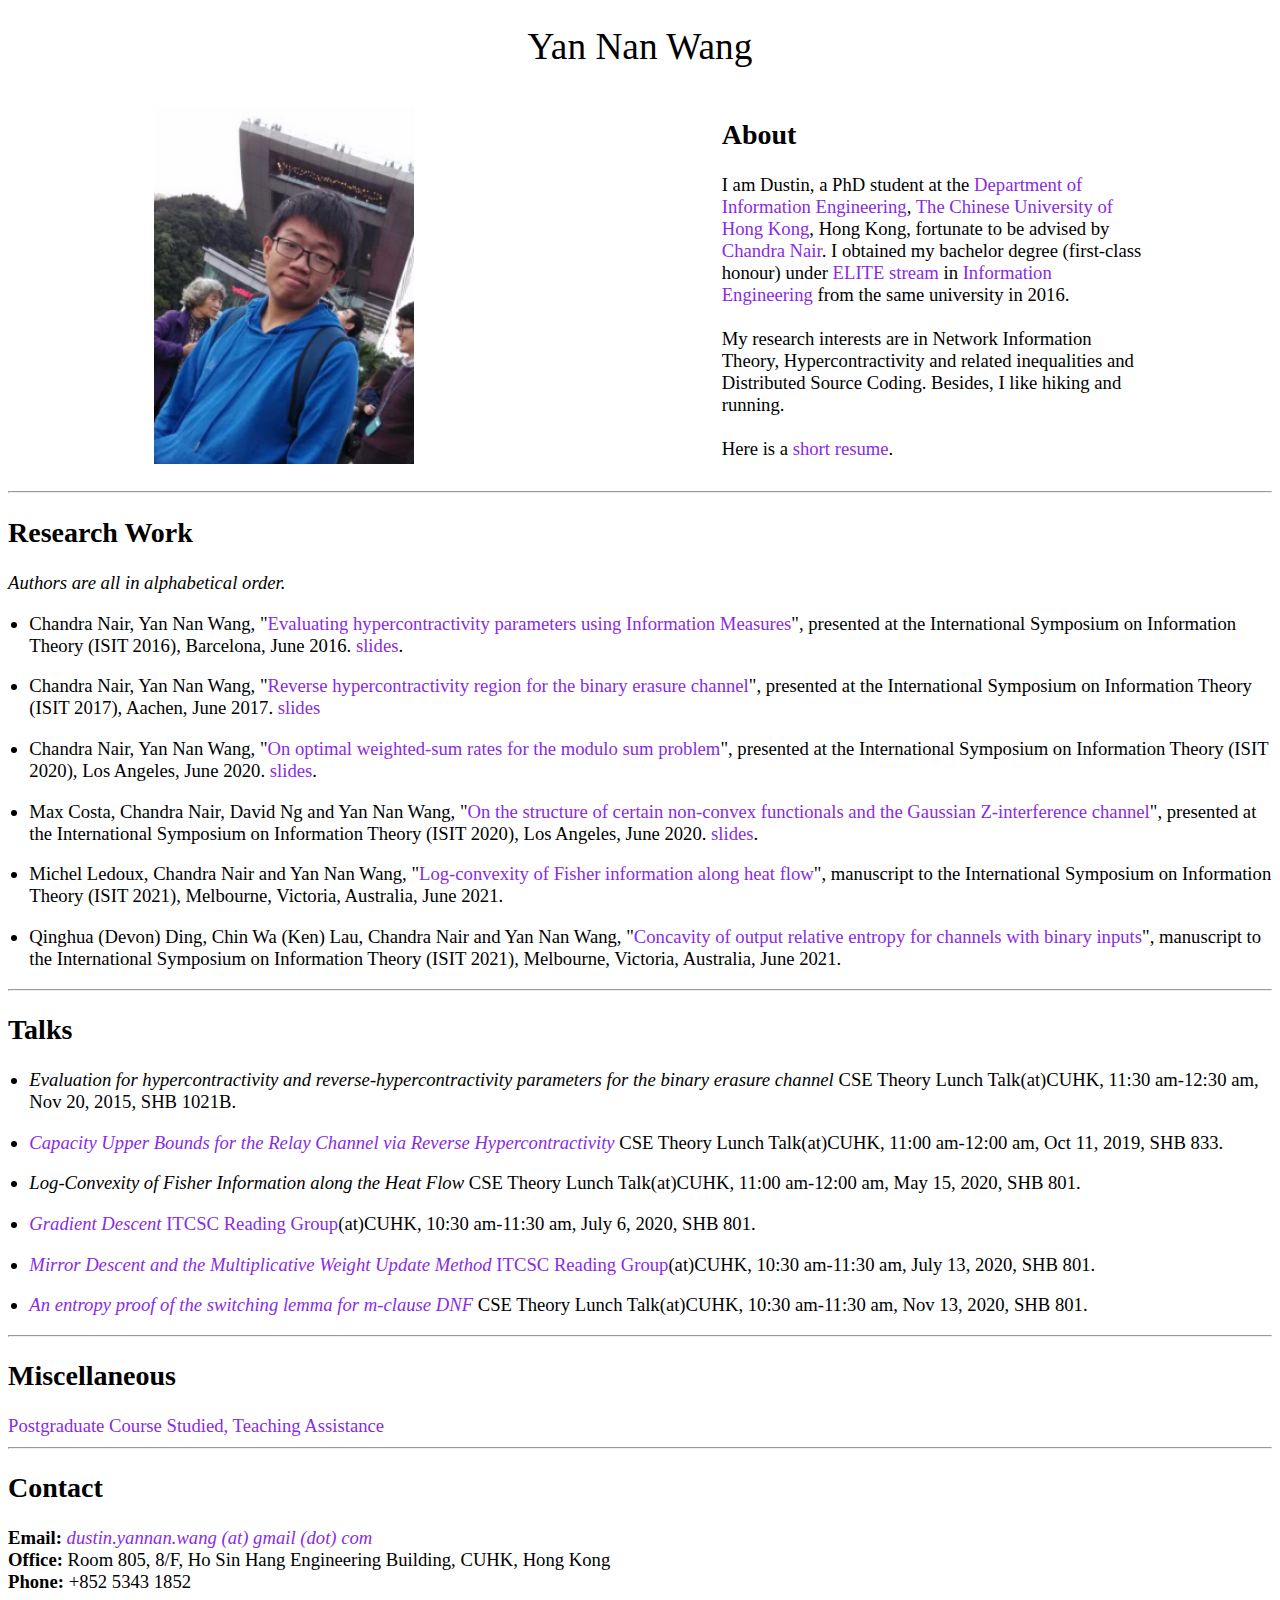
==== index.html @ bb60118b "my personal website first commit" ====
<!DOCTYPE html>
<html lang="en">

<head>
<meta charset="utf-8">
<meta http-equiv="X-UA-Compatible" content="IE=edge">
<!-- for mobile devices
https://plus.google.com/u/0/100003628603413742554/posts/8fdGejK5U1W 
-->
<meta name="viewport" content="width=device-width, initial-scale=1">
<title> Homepage of Yan Nan Wang </title>
<link rel="stylesheet" href="./style.css" type="text/css"/>
</head>

<body>
<div>
<h1> <center>Yan Nan Wang </center></h1>
</div>




<table style="width: 90%">
    <col style="width:10%">
	<col style="width:30%">
	<col style="width:10%">
	<col style="width:30%">
    
    
    <!-- Put <thead>, <tbody>, and <tr>'s here! -->
    <tbody>
        <tr>
        	<td>
			</td>
            <td>
			<font color="white">
			<!--IMG SRC=picfile WIDTH=100 BORDER=0 HSPACE=2 ALT=[PHOTO]-->
			<img src="Dustin.jpg" alt="[PHOTO]" border="0" hspace="0" width="260">
			</font></td>
			<td>
			</td>
			<td>
			<h2> About</h2>
			<p>
			I am Dustin, a PhD student at the <a href="https://www.ie.cuhk.edu.hk/main/index.shtml">Department of Information Engineering</a>, <a href="https://www.cuhk.edu.hk/english/index.html">The Chinese University of Hong Kong</a>, Hong Kong, fortunate to be advised by <a href="http://chandra.ie.cuhk.edu.hk/">Chandra Nair</a>. I obtained my bachelor degree (first-class honour) under <a href="https://www.erg.cuhk.edu.hk/erg/Elite">ELITE stream</a> in <a href="https://www.ie.cuhk.edu.hk/main/index.shtml">Information Engineering</a> from the same university in 2016.<br><br>
			My research interests are in Network Information Theory, Hypercontractivity and related inequalities and Distributed Source Coding. Besides, I like hiking and running.
			<br><br>
			Here is a <a href="http://personal.ie.cuhk.edu.hk/~wy016/Dustin_resume.pdf">short resume</a>.
		    </p>
		    </td>
            
        </tr>
    </tbody>
</table>


<!--<img style="float:left; padding:1px;border:thin solid black" src="./Dustin.jpg" height="200" alt="Photo of Dustin">-->




<!--			<p>

</p> -->
<div class="container">
<hr>
<h2> Research Work </h2>
<p><em>Authors are all in alphabetical order.</em></p>
<ul>
<li >Chandra Nair, Yan Nan Wang, &quot;<a href="http://personal.ie.cuhk.edu.hk/~wy016/Evaluating-hypercontractivity-parameters-using-information-measures.pdf">Evaluating hypercontractivity parameters using Information Measures</a>&quot;, presented at the International Symposium on Information Theory (ISIT 2016), Barcelona, June 2016. <a href="http://personal.ie.cuhk.edu.hk/~wy016/ISIT2016.pdf">slides</a>.</li>
<li >Chandra Nair, Yan Nan Wang, &quot;<a href="http://personal.ie.cuhk.edu.hk/~wy016/Reverse-hypercontractivity-region-for-the-binary-erasure-channel.pdf">Reverse hypercontractivity region for the binary erasure channel</a>&quot;, presented at the International Symposium on Information Theory (ISIT 2017), Aachen, June 2017. <a href="http://personal.ie.cuhk.edu.hk/~wy016/ISIT2017.pdf">slides</a></li>
<li >Chandra Nair, Yan Nan Wang, &quot;<a href="http://personal.ie.cuhk.edu.hk/~wy016/On-optimal-weighted-sum-rates-for-the-modulo-sum-problem.pdf">On optimal weighted-sum rates for the modulo sum problem</a>&quot;, presented at the International Symposium on Information Theory (ISIT 2020), Los Angeles, June 2020. <a href="http://personal.ie.cuhk.edu.hk/~wy016/ISIT2020weightedsumrate.pdf">slides</a>.</li>
<li >Max Costa, Chandra Nair, David Ng and Yan Nan Wang, &quot;<a href="http://personal.ie.cuhk.edu.hk/~wy016/On-the-structure-of-certain-non-convex-functionals-and-the-Gaussian-Z-interference-channel.pdf">On the structure of certain non-convex functionals and the Gaussian Z-interference channel</a>&quot;, presented at the International Symposium on Information Theory (ISIT 2020), Los Angeles, June 2020. <a href="http://personal.ie.cuhk.edu.hk/~wy016/ISIT2020-Z-interference.pdf">slides</a>.</li>
<li >Michel Ledoux, Chandra Nair and Yan Nan Wang, &quot;<a href="http://personal.ie.cuhk.edu.hk/~wy016/ISIT2021-Log-convexity-of-Fisher-information-along-heat-flow.pdf">Log-convexity of Fisher information along heat flow</a>&quot;, manuscript to the International Symposium on Information Theory (ISIT 2021), Melbourne, Victoria, Australia, June 2021.</li>
<li >Qinghua (Devon) Ding, Chin Wa (Ken) Lau, Chandra Nair and Yan Nan Wang, &quot;<a href="http://personal.ie.cuhk.edu.hk/~wy016/ISIT2021-Concavity-of-output-relative-entropy-for-channels-with-binary-inputs.pdf.pdf">Concavity of output relative entropy for channels with binary inputs</a>&quot;, manuscript to the International Symposium on Information Theory (ISIT 2021), Melbourne, Victoria, Australia, June 2021.</li>
</ul>
<hr>
<h2> Talks </h2>
<ul>
<li >
<p ><em>Evaluation for hypercontractivity and reverse-hypercontractivity parameters for the binary erasure channel</em> CSE Theory Lunch Talk(at)CUHK, 11:30 am-12:30 am, Nov 20, 2015, SHB 1021B.</p>
</li>
<li >
<p ><a href="https://arxiv.org/abs/1811.11303"><em>Capacity Upper Bounds for the Relay Channel via Reverse Hypercontractivity</em></a> CSE Theory Lunch Talk(at)CUHK, 11:00 am-12:00 am, Oct 11, 2019, SHB 833.</p>
</li>
<li >
<p ><em>Log-Convexity of Fisher Information along the Heat Flow</em> CSE Theory Lunch Talk(at)CUHK, 11:00 am-12:00 am, May 15, 2020, SHB 801.</p>
</li>
<li >
<p ><a href="https://nisheethvishnoi.files.wordpress.com/2018/05/lecture31.pdf"><em>Gradient Descent </em></a> <a href="http://personal.ie.cuhk.edu.hk/~kdinesh/reading.html">ITCSC Reading Group</a>(at)CUHK, 10:30 am-11:30 am, July 6, 2020, SHB 801.</p>
</li>
<li>
<p><a href="https://nisheethvishnoi.files.wordpress.com/2018/05/lecture42.pdf"><em>Mirror Descent and the Multiplicative Weight Update Method </em></a> <a href="http://personal.ie.cuhk.edu.hk/~kdinesh/reading.html">ITCSC Reading Group</a>(at)CUHK, 10:30 am-11:30 am, July 13, 2020, SHB 801.
</li>
<li >
<p ><a href="https://users.cs.duke.edu/~br148/logsize.pdf"><em>An entropy proof of the switching lemma for m-clause DNF</em></a>  CSE Theory Lunch Talk(at)CUHK, 10:30 am-11:30 am, Nov 13, 2020, SHB 801.</p>
</li>
</ul>
<hr>
<h2> Miscellaneous </h2>
<a href="./misc.html">Postgraduate Course Studied, Teaching Assistance</a>
<hr>
<h2> Contact </h2>
<strong>Email: </strong> 
<!--
<a href="mailto:m&#97&#105&#108.&#107d.&#56&#57%20&#40%73hi&#102&#116&#32&#50%29&#32&#103m&#97il%2e&#99&#111m">
<var>&#109;ai&#108;.k&#100;&#46;89 &#40;s&#104;i&#102;t&#32;&#50;&#41;&#32;gma&#105;&#108;.c&#111;m</var>
</a> -->
<a href="mailto:dustin.yannan.wang@gmail.com"><var> dustin.yannan.wang (at) gmail (dot) com</var></a>
<br>
<strong>Office: </strong> Room 805, 8/F, Ho Sin Hang Engineering Building, 
CUHK, Hong Kong <br>

<strong>Phone: </strong> +852 5343 1852


</div>
</body>
</html>
---- style.css ----
body {font-family: "Times New Roman", Times, serif; font-size: 14pt}
a {text-decoration: none; }
li { margin-bottom: 1em; margin-left: -1em; }
a:link, a:visited {color :#8A2BE2;}
h1 {font-weight: normal; text-align : center}
h2 {color :784123; font-weight: bold;}
.container { width: 100%; margin : 0 auto;}
.left { float: left; width : 45%;}
.right { float: right; width : 45%;}
.hdr { display: inline; font-size:16px; }
.table { border-collapse: collapse; }
.tr { border: none; }
.td {
  border-right: solid 1px #fff; 
  <!--border-left: solid 1px #f00;-->
}
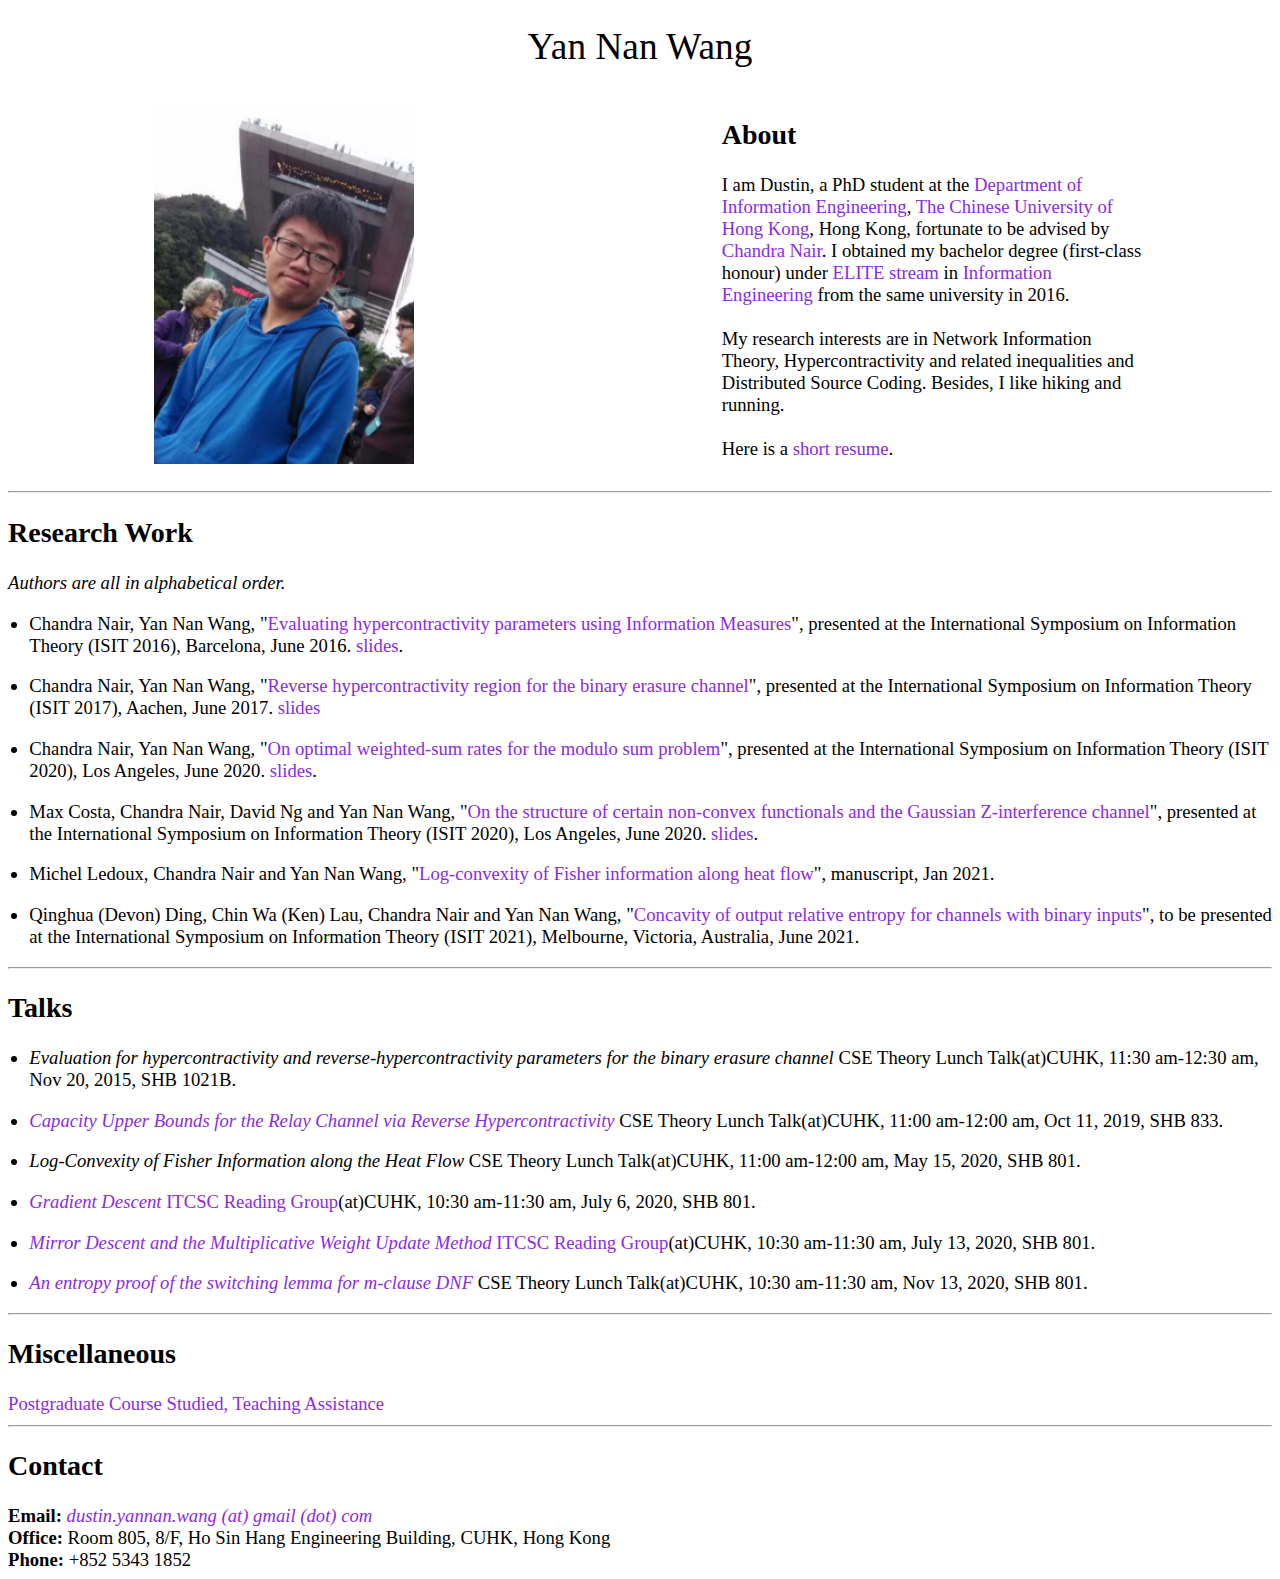
==== commit 5270492b: "my personal website 2nd commit" ====
--- a/index.html
+++ b/index.html
@@ -71,8 +71,8 @@
 <li >Chandra Nair, Yan Nan Wang, &quot;<a href="http://personal.ie.cuhk.edu.hk/~wy016/Reverse-hypercontractivity-region-for-the-binary-erasure-channel.pdf">Reverse hypercontractivity region for the binary erasure channel</a>&quot;, presented at the International Symposium on Information Theory (ISIT 2017), Aachen, June 2017. <a href="http://personal.ie.cuhk.edu.hk/~wy016/ISIT2017.pdf">slides</a></li>
 <li >Chandra Nair, Yan Nan Wang, &quot;<a href="http://personal.ie.cuhk.edu.hk/~wy016/On-optimal-weighted-sum-rates-for-the-modulo-sum-problem.pdf">On optimal weighted-sum rates for the modulo sum problem</a>&quot;, presented at the International Symposium on Information Theory (ISIT 2020), Los Angeles, June 2020. <a href="http://personal.ie.cuhk.edu.hk/~wy016/ISIT2020weightedsumrate.pdf">slides</a>.</li>
 <li >Max Costa, Chandra Nair, David Ng and Yan Nan Wang, &quot;<a href="http://personal.ie.cuhk.edu.hk/~wy016/On-the-structure-of-certain-non-convex-functionals-and-the-Gaussian-Z-interference-channel.pdf">On the structure of certain non-convex functionals and the Gaussian Z-interference channel</a>&quot;, presented at the International Symposium on Information Theory (ISIT 2020), Los Angeles, June 2020. <a href="http://personal.ie.cuhk.edu.hk/~wy016/ISIT2020-Z-interference.pdf">slides</a>.</li>
-<li >Michel Ledoux, Chandra Nair and Yan Nan Wang, &quot;<a href="http://personal.ie.cuhk.edu.hk/~wy016/ISIT2021-Log-convexity-of-Fisher-information-along-heat-flow.pdf">Log-convexity of Fisher information along heat flow</a>&quot;, manuscript to the International Symposium on Information Theory (ISIT 2021), Melbourne, Victoria, Australia, June 2021.</li>
-<li >Qinghua (Devon) Ding, Chin Wa (Ken) Lau, Chandra Nair and Yan Nan Wang, &quot;<a href="http://personal.ie.cuhk.edu.hk/~wy016/ISIT2021-Concavity-of-output-relative-entropy-for-channels-with-binary-inputs.pdf.pdf">Concavity of output relative entropy for channels with binary inputs</a>&quot;, manuscript to the International Symposium on Information Theory (ISIT 2021), Melbourne, Victoria, Australia, June 2021.</li>
+<li >Michel Ledoux, Chandra Nair and Yan Nan Wang, &quot;<a href="http://personal.ie.cuhk.edu.hk/~wy016/ISIT2021-Log-convexity-of-Fisher-information-along-heat-flow.pdf">Log-convexity of Fisher information along heat flow</a>&quot;, manuscript, Jan 2021.</li>
+<li >Qinghua (Devon) Ding, Chin Wa (Ken) Lau, Chandra Nair and Yan Nan Wang, &quot;<a href="http://personal.ie.cuhk.edu.hk/~wy016/ISIT2021-Concavity-of-output-relative-entropy-for-channels-with-binary-inputs.pdf.pdf">Concavity of output relative entropy for channels with binary inputs</a>&quot;, to be presented at the International Symposium on Information Theory (ISIT 2021), Melbourne, Victoria, Australia, June 2021.</li>
 </ul>
 <hr>
 <h2> Talks </h2>
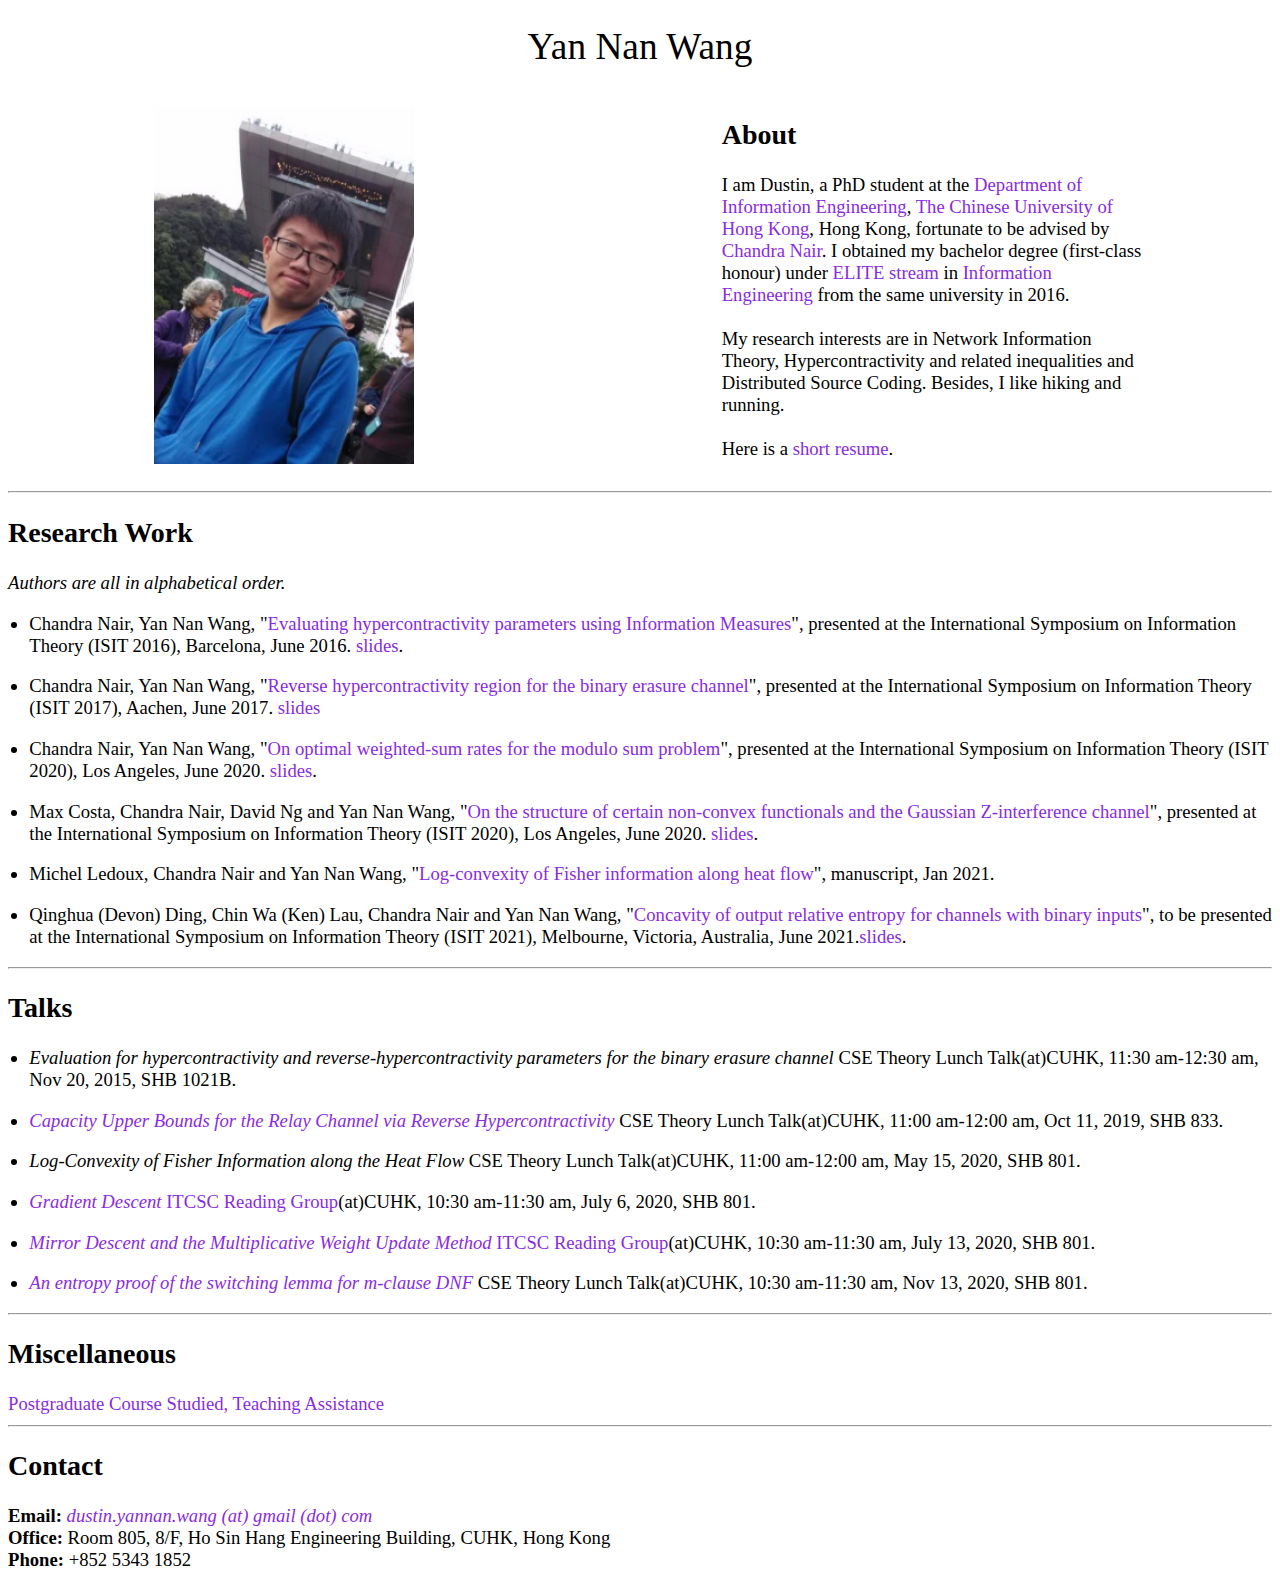
==== commit 375521ee: "update the latest two papers" ====
--- a/index.html
+++ b/index.html
@@ -71,8 +71,8 @@
 <li >Chandra Nair, Yan Nan Wang, &quot;<a href="http://personal.ie.cuhk.edu.hk/~wy016/Reverse-hypercontractivity-region-for-the-binary-erasure-channel.pdf">Reverse hypercontractivity region for the binary erasure channel</a>&quot;, presented at the International Symposium on Information Theory (ISIT 2017), Aachen, June 2017. <a href="http://personal.ie.cuhk.edu.hk/~wy016/ISIT2017.pdf">slides</a></li>
 <li >Chandra Nair, Yan Nan Wang, &quot;<a href="http://personal.ie.cuhk.edu.hk/~wy016/On-optimal-weighted-sum-rates-for-the-modulo-sum-problem.pdf">On optimal weighted-sum rates for the modulo sum problem</a>&quot;, presented at the International Symposium on Information Theory (ISIT 2020), Los Angeles, June 2020. <a href="http://personal.ie.cuhk.edu.hk/~wy016/ISIT2020weightedsumrate.pdf">slides</a>.</li>
 <li >Max Costa, Chandra Nair, David Ng and Yan Nan Wang, &quot;<a href="http://personal.ie.cuhk.edu.hk/~wy016/On-the-structure-of-certain-non-convex-functionals-and-the-Gaussian-Z-interference-channel.pdf">On the structure of certain non-convex functionals and the Gaussian Z-interference channel</a>&quot;, presented at the International Symposium on Information Theory (ISIT 2020), Los Angeles, June 2020. <a href="http://personal.ie.cuhk.edu.hk/~wy016/ISIT2020-Z-interference.pdf">slides</a>.</li>
-<li >Michel Ledoux, Chandra Nair and Yan Nan Wang, &quot;<a href="http://personal.ie.cuhk.edu.hk/~wy016/ISIT2021-Log-convexity-of-Fisher-information-along-heat-flow.pdf">Log-convexity of Fisher information along heat flow</a>&quot;, manuscript, Jan 2021.</li>
-<li >Qinghua (Devon) Ding, Chin Wa (Ken) Lau, Chandra Nair and Yan Nan Wang, &quot;<a href="http://personal.ie.cuhk.edu.hk/~wy016/ISIT2021-Concavity-of-output-relative-entropy-for-channels-with-binary-inputs.pdf.pdf">Concavity of output relative entropy for channels with binary inputs</a>&quot;, to be presented at the International Symposium on Information Theory (ISIT 2021), Melbourne, Victoria, Australia, June 2021.</li>
+<li >Michel Ledoux, Chandra Nair and Yan Nan Wang, &quot;<a href="http://personal.ie.cuhk.edu.hk/~wy016/Log-convexity-of-Fisher-information-along-heat-flow.pdf">Log-convexity of Fisher information along heat flow</a>&quot;, manuscript, Jan 2021.</li>
+<li >Qinghua (Devon) Ding, Chin Wa (Ken) Lau, Chandra Nair and Yan Nan Wang, &quot;<a href="http://personal.ie.cuhk.edu.hk/~wy016/A-concavity-result-for-output-relative-entropy.pdf">Concavity of output relative entropy for channels with binary inputs</a>&quot;, to be presented at the International Symposium on Information Theory (ISIT 2021), Melbourne, Victoria, Australia, June 2021.<a href="http://personal.ie.cuhk.edu.hk/~wy016/A-concavity-result-for-output-relative-entropy-slides.pdf">slides</a>.</li>
 </ul>
 <hr>
 <h2> Talks </h2>
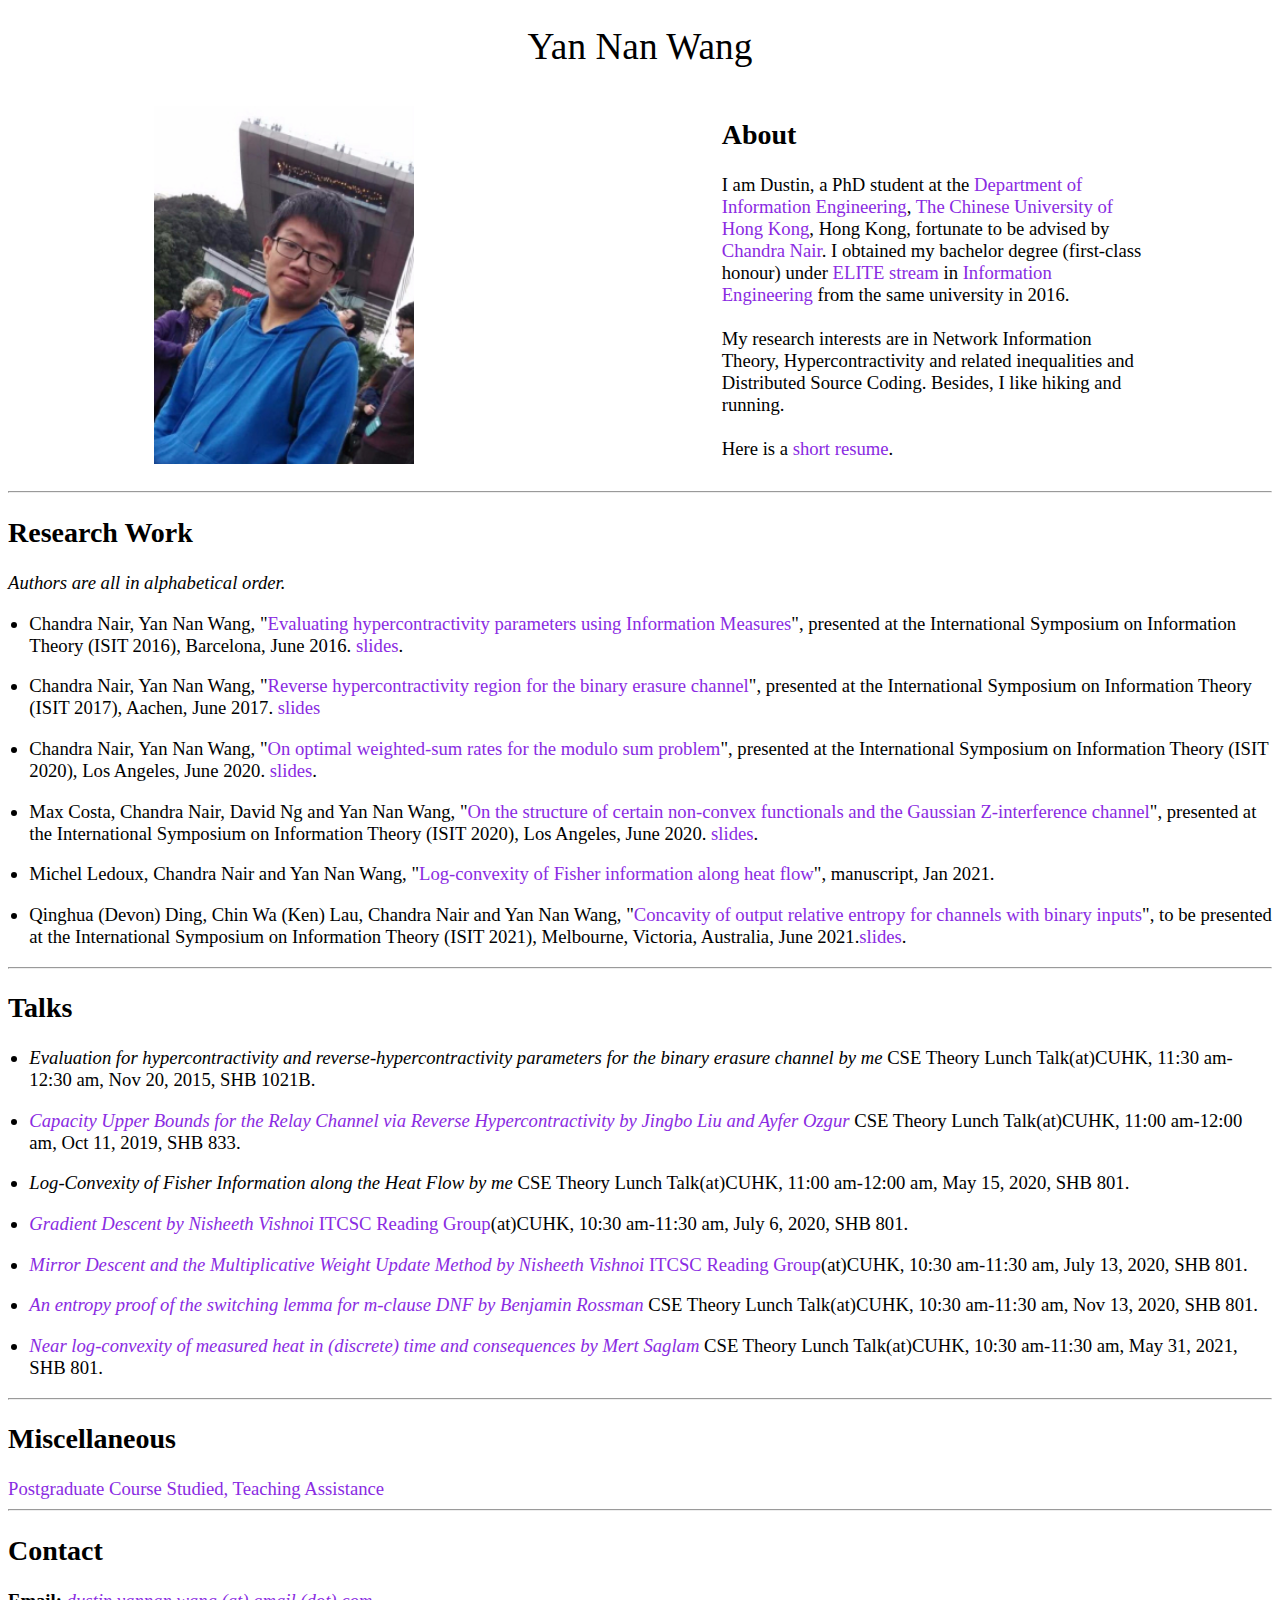
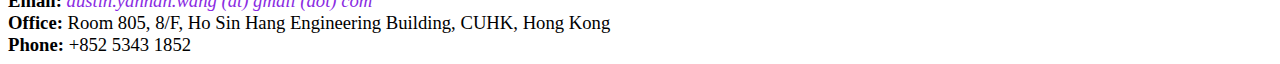
==== commit 0ffdff58: "no hardcode" ====
--- a/index.html
+++ b/index.html
@@ -45,7 +45,7 @@
 			I am Dustin, a PhD student at the <a href="https://www.ie.cuhk.edu.hk/main/index.shtml">Department of Information Engineering</a>, <a href="https://www.cuhk.edu.hk/english/index.html">The Chinese University of Hong Kong</a>, Hong Kong, fortunate to be advised by <a href="http://chandra.ie.cuhk.edu.hk/">Chandra Nair</a>. I obtained my bachelor degree (first-class honour) under <a href="https://www.erg.cuhk.edu.hk/erg/Elite">ELITE stream</a> in <a href="https://www.ie.cuhk.edu.hk/main/index.shtml">Information Engineering</a> from the same university in 2016.<br><br>
 			My research interests are in Network Information Theory, Hypercontractivity and related inequalities and Distributed Source Coding. Besides, I like hiking and running.
 			<br><br>
-			Here is a <a href="http://personal.ie.cuhk.edu.hk/~wy016/Dustin_resume.pdf">short resume</a>.
+			Here is a <a href="./Dustin_resume.pdf">short resume</a>.
 		    </p>
 		    </td>
             
@@ -67,33 +67,36 @@
 <h2> Research Work </h2>
 <p><em>Authors are all in alphabetical order.</em></p>
 <ul>
-<li >Chandra Nair, Yan Nan Wang, &quot;<a href="http://personal.ie.cuhk.edu.hk/~wy016/Evaluating-hypercontractivity-parameters-using-information-measures.pdf">Evaluating hypercontractivity parameters using Information Measures</a>&quot;, presented at the International Symposium on Information Theory (ISIT 2016), Barcelona, June 2016. <a href="http://personal.ie.cuhk.edu.hk/~wy016/ISIT2016.pdf">slides</a>.</li>
-<li >Chandra Nair, Yan Nan Wang, &quot;<a href="http://personal.ie.cuhk.edu.hk/~wy016/Reverse-hypercontractivity-region-for-the-binary-erasure-channel.pdf">Reverse hypercontractivity region for the binary erasure channel</a>&quot;, presented at the International Symposium on Information Theory (ISIT 2017), Aachen, June 2017. <a href="http://personal.ie.cuhk.edu.hk/~wy016/ISIT2017.pdf">slides</a></li>
-<li >Chandra Nair, Yan Nan Wang, &quot;<a href="http://personal.ie.cuhk.edu.hk/~wy016/On-optimal-weighted-sum-rates-for-the-modulo-sum-problem.pdf">On optimal weighted-sum rates for the modulo sum problem</a>&quot;, presented at the International Symposium on Information Theory (ISIT 2020), Los Angeles, June 2020. <a href="http://personal.ie.cuhk.edu.hk/~wy016/ISIT2020weightedsumrate.pdf">slides</a>.</li>
-<li >Max Costa, Chandra Nair, David Ng and Yan Nan Wang, &quot;<a href="http://personal.ie.cuhk.edu.hk/~wy016/On-the-structure-of-certain-non-convex-functionals-and-the-Gaussian-Z-interference-channel.pdf">On the structure of certain non-convex functionals and the Gaussian Z-interference channel</a>&quot;, presented at the International Symposium on Information Theory (ISIT 2020), Los Angeles, June 2020. <a href="http://personal.ie.cuhk.edu.hk/~wy016/ISIT2020-Z-interference.pdf">slides</a>.</li>
-<li >Michel Ledoux, Chandra Nair and Yan Nan Wang, &quot;<a href="http://personal.ie.cuhk.edu.hk/~wy016/Log-convexity-of-Fisher-information-along-heat-flow.pdf">Log-convexity of Fisher information along heat flow</a>&quot;, manuscript, Jan 2021.</li>
-<li >Qinghua (Devon) Ding, Chin Wa (Ken) Lau, Chandra Nair and Yan Nan Wang, &quot;<a href="http://personal.ie.cuhk.edu.hk/~wy016/A-concavity-result-for-output-relative-entropy.pdf">Concavity of output relative entropy for channels with binary inputs</a>&quot;, to be presented at the International Symposium on Information Theory (ISIT 2021), Melbourne, Victoria, Australia, June 2021.<a href="http://personal.ie.cuhk.edu.hk/~wy016/A-concavity-result-for-output-relative-entropy-slides.pdf">slides</a>.</li>
+<li >Chandra Nair, Yan Nan Wang, &quot;<a href="./Evaluating-hypercontractivity-parameters-using-information-measures.pdf">Evaluating hypercontractivity parameters using Information Measures</a>&quot;, presented at the International Symposium on Information Theory (ISIT 2016), Barcelona, June 2016. <a href="./ISIT2016.pdf">slides</a>.</li>
+<li >Chandra Nair, Yan Nan Wang, &quot;<a href="./Reverse-hypercontractivity-region-for-the-binary-erasure-channel.pdf">Reverse hypercontractivity region for the binary erasure channel</a>&quot;, presented at the International Symposium on Information Theory (ISIT 2017), Aachen, June 2017. <a href="./ISIT2017.pdf">slides</a></li>
+<li >Chandra Nair, Yan Nan Wang, &quot;<a href="./On-optimal-weighted-sum-rates-for-the-modulo-sum-problem.pdf">On optimal weighted-sum rates for the modulo sum problem</a>&quot;, presented at the International Symposium on Information Theory (ISIT 2020), Los Angeles, June 2020. <a href="./ISIT2020weightedsumrate.pdf">slides</a>.</li>
+<li >Max Costa, Chandra Nair, David Ng and Yan Nan Wang, &quot;<a href="./On-the-structure-of-certain-non-convex-functionals-and-the-Gaussian-Z-interference-channel.pdf">On the structure of certain non-convex functionals and the Gaussian Z-interference channel</a>&quot;, presented at the International Symposium on Information Theory (ISIT 2020), Los Angeles, June 2020. <a href="./ISIT2020-Z-interference.pdf">slides</a>.</li>
+<li >Michel Ledoux, Chandra Nair and Yan Nan Wang, &quot;<a href="./Log-convexity-of-Fisher-information-along-heat-flow.pdf">Log-convexity of Fisher information along heat flow</a>&quot;, manuscript, Jan 2021.</li>
+<li >Qinghua (Devon) Ding, Chin Wa (Ken) Lau, Chandra Nair and Yan Nan Wang, &quot;<a href="./A-concavity-result-for-output-relative-entropy.pdf">Concavity of output relative entropy for channels with binary inputs</a>&quot;, to be presented at the International Symposium on Information Theory (ISIT 2021), Melbourne, Victoria, Australia, June 2021.<a href="./A-concavity-result-for-output-relative-entropy-slides.pdf">slides</a>.</li>
 </ul>
 <hr>
 <h2> Talks </h2>
 <ul>
 <li >
-<p ><em>Evaluation for hypercontractivity and reverse-hypercontractivity parameters for the binary erasure channel</em> CSE Theory Lunch Talk(at)CUHK, 11:30 am-12:30 am, Nov 20, 2015, SHB 1021B.</p>
+<p ><em>Evaluation for hypercontractivity and reverse-hypercontractivity parameters for the binary erasure channel by me</em> CSE Theory Lunch Talk(at)CUHK, 11:30 am-12:30 am, Nov 20, 2015, SHB 1021B.</p>
 </li>
 <li >
-<p ><a href="https://arxiv.org/abs/1811.11303"><em>Capacity Upper Bounds for the Relay Channel via Reverse Hypercontractivity</em></a> CSE Theory Lunch Talk(at)CUHK, 11:00 am-12:00 am, Oct 11, 2019, SHB 833.</p>
+<p ><a href="https://arxiv.org/abs/1811.11303"><em>Capacity Upper Bounds for the Relay Channel via Reverse Hypercontractivity by Jingbo Liu and Ayfer Ozgur</em></a> CSE Theory Lunch Talk(at)CUHK, 11:00 am-12:00 am, Oct 11, 2019, SHB 833.</p>
 </li>
 <li >
-<p ><em>Log-Convexity of Fisher Information along the Heat Flow</em> CSE Theory Lunch Talk(at)CUHK, 11:00 am-12:00 am, May 15, 2020, SHB 801.</p>
+<p ><em>Log-Convexity of Fisher Information along the Heat Flow by me</em> CSE Theory Lunch Talk(at)CUHK, 11:00 am-12:00 am, May 15, 2020, SHB 801.</p>
 </li>
 <li >
-<p ><a href="https://nisheethvishnoi.files.wordpress.com/2018/05/lecture31.pdf"><em>Gradient Descent </em></a> <a href="http://personal.ie.cuhk.edu.hk/~kdinesh/reading.html">ITCSC Reading Group</a>(at)CUHK, 10:30 am-11:30 am, July 6, 2020, SHB 801.</p>
+<p ><a href="https://nisheethvishnoi.files.wordpress.com/2018/05/lecture31.pdf"><em>Gradient Descent by Nisheeth Vishnoi </em></a> <a href="http://personal.ie.cuhk.edu.hk/~kdinesh/reading.html">ITCSC Reading Group</a>(at)CUHK, 10:30 am-11:30 am, July 6, 2020, SHB 801.</p>
 </li>
 <li>
-<p><a href="https://nisheethvishnoi.files.wordpress.com/2018/05/lecture42.pdf"><em>Mirror Descent and the Multiplicative Weight Update Method </em></a> <a href="http://personal.ie.cuhk.edu.hk/~kdinesh/reading.html">ITCSC Reading Group</a>(at)CUHK, 10:30 am-11:30 am, July 13, 2020, SHB 801.
+<p><a href="https://nisheethvishnoi.files.wordpress.com/2018/05/lecture42.pdf"><em>Mirror Descent and the Multiplicative Weight Update Method by Nisheeth Vishnoi</em></a> <a href="http://personal.ie.cuhk.edu.hk/~kdinesh/reading.html">ITCSC Reading Group</a>(at)CUHK, 10:30 am-11:30 am, July 13, 2020, SHB 801.
 </li>
 <li >
-<p ><a href="https://users.cs.duke.edu/~br148/logsize.pdf"><em>An entropy proof of the switching lemma for m-clause DNF</em></a>  CSE Theory Lunch Talk(at)CUHK, 10:30 am-11:30 am, Nov 13, 2020, SHB 801.</p>
+<p ><a href="https://users.cs.duke.edu/~br148/logsize.pdf"><em>An entropy proof of the switching lemma for m-clause DNF by Benjamin Rossman</em></a>  CSE Theory Lunch Talk(at)CUHK, 10:30 am-11:30 am, Nov 13, 2020, SHB 801.</p>
+</li>
+<li >
+<p ><a href="https://arxiv.org/abs/1808.06717"><em>Near log-convexity of measured heat in (discrete) time and consequences by Mert Saglam</em></a>  CSE Theory Lunch Talk(at)CUHK, 10:30 am-11:30 am, May 31, 2021, SHB 801.</p>
 </li>
 </ul>
 <hr>
@@ -102,10 +105,6 @@
 <hr>
 <h2> Contact </h2>
 <strong>Email: </strong> 
-<!--
-<a href="mailto:m&#97&#105&#108.&#107d.&#56&#57%20&#40%73hi&#102&#116&#32&#50%29&#32&#103m&#97il%2e&#99&#111m">
-<var>&#109;ai&#108;.k&#100;&#46;89 &#40;s&#104;i&#102;t&#32;&#50;&#41;&#32;gma&#105;&#108;.c&#111;m</var>
-</a> -->
 <a href="mailto:dustin.yannan.wang@gmail.com"><var> dustin.yannan.wang (at) gmail (dot) com</var></a>
 <br>
 <strong>Office: </strong> Room 805, 8/F, Ho Sin Hang Engineering Building, 
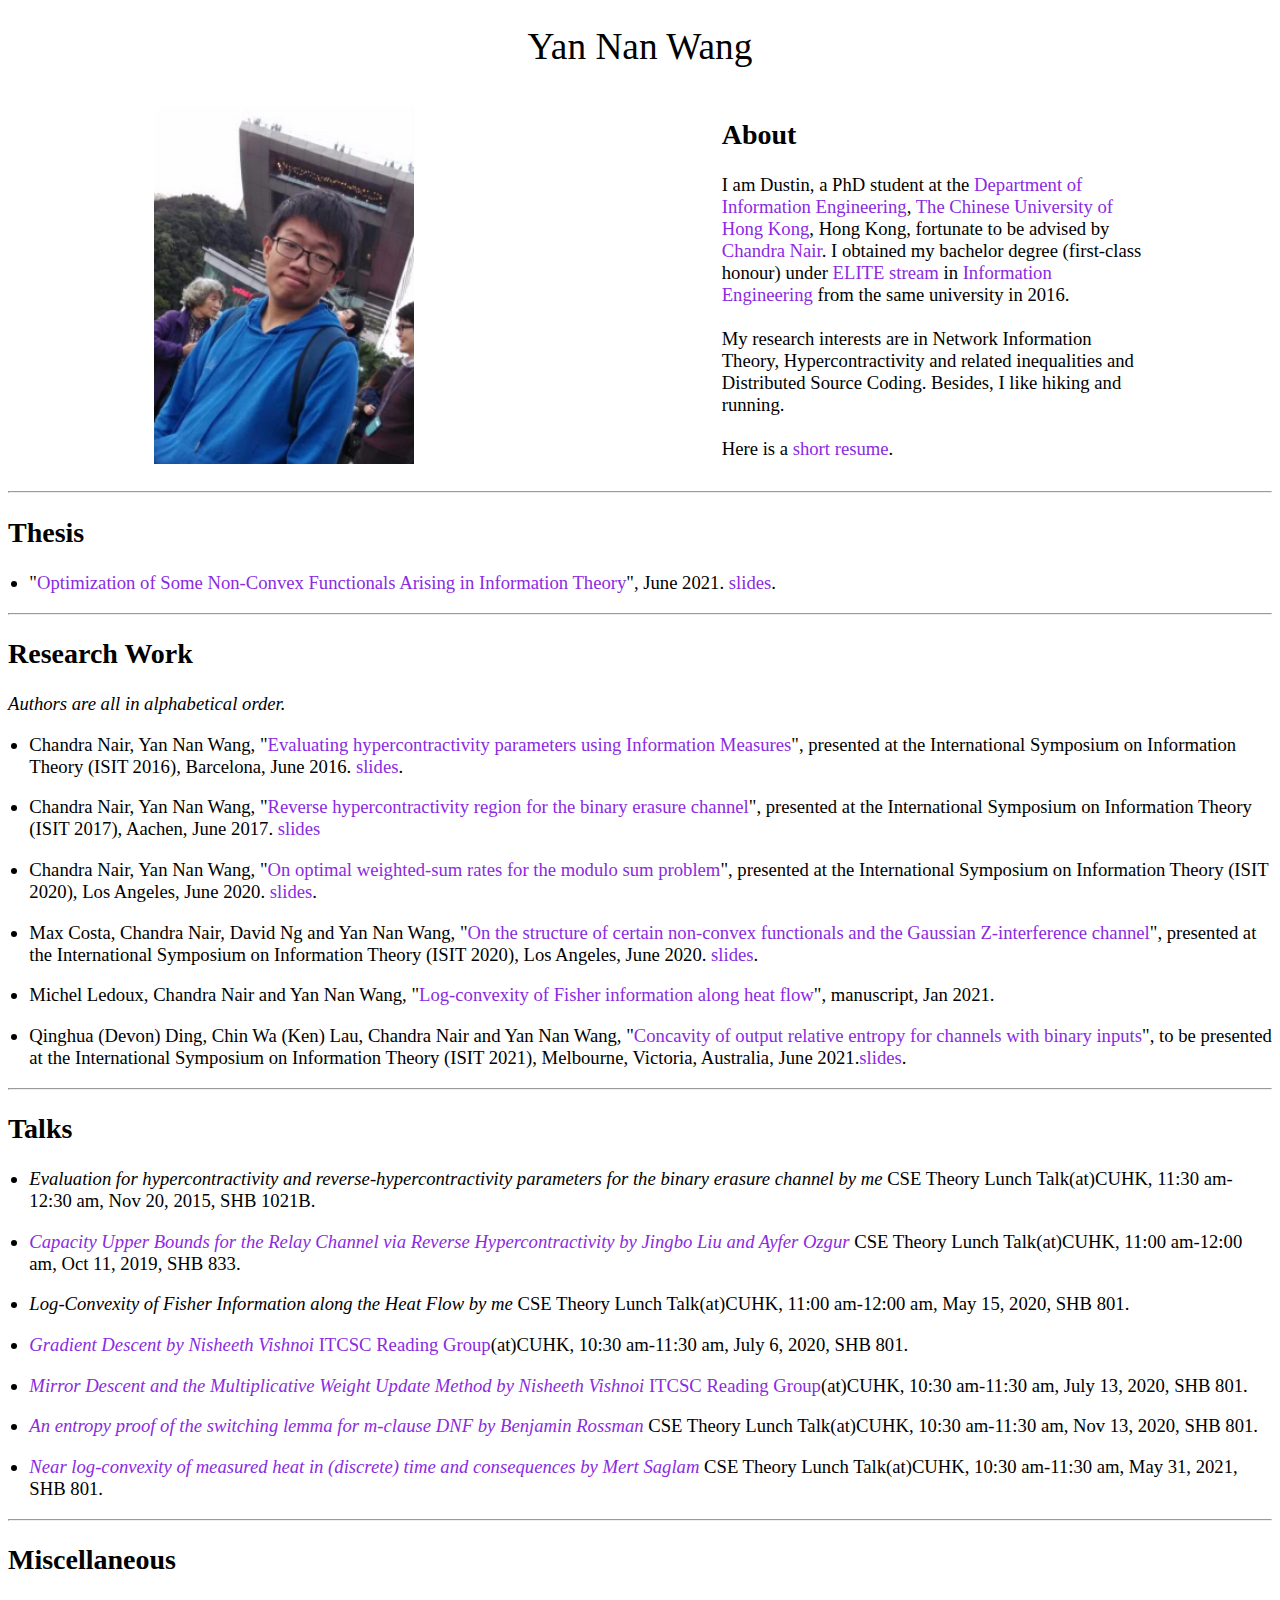
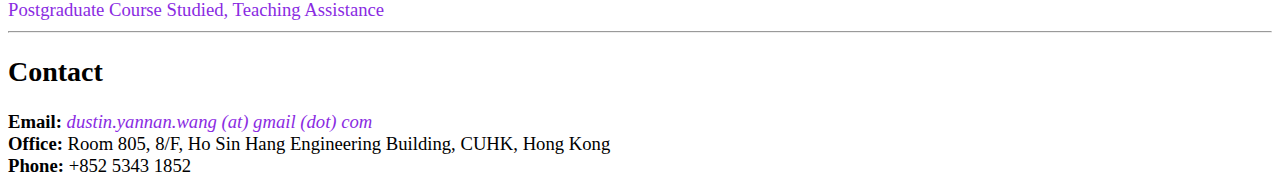
==== commit ce12147d: "Thesis and slides updated" ====
--- a/index.html
+++ b/index.html
@@ -64,7 +64,12 @@
 </p> -->
 <div class="container">
 <hr>
-<h2> Research Work </h2>
+<h2> Thesis </h2>
+<ul>
+<li>&quot;<a href="./Wang-Yannan-Dustin-thesis.pdf">Optimization of Some Non-Convex Functionals Arising in Information Theory</a>&quot;, June 2021. <a href="./Dustin-thesis-slides.pdf">slides</a>. </li>
+</ul>
+<hr>
+<h2> Research Work  </h2>
 <p><em>Authors are all in alphabetical order.</em></p>
 <ul>
 <li >Chandra Nair, Yan Nan Wang, &quot;<a href="./Evaluating-hypercontractivity-parameters-using-information-measures.pdf">Evaluating hypercontractivity parameters using Information Measures</a>&quot;, presented at the International Symposium on Information Theory (ISIT 2016), Barcelona, June 2016. <a href="./ISIT2016.pdf">slides</a>.</li>
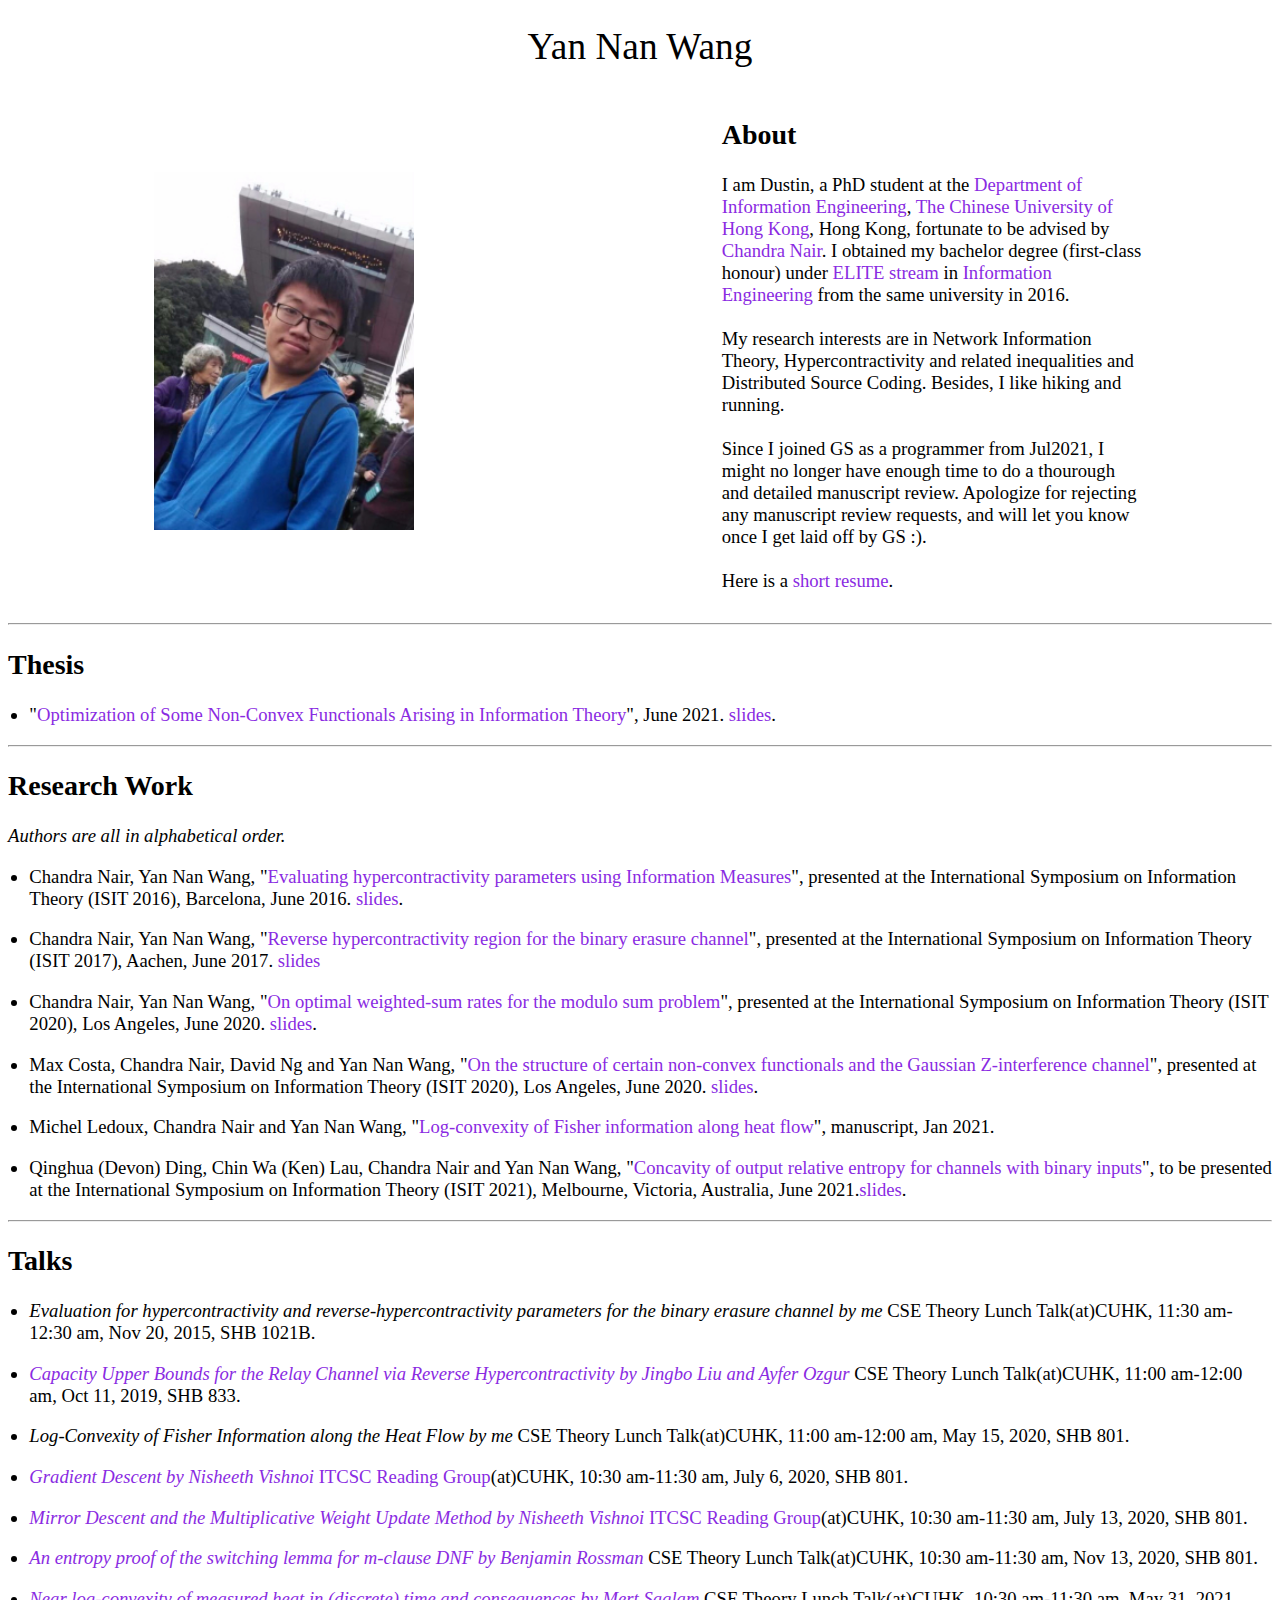
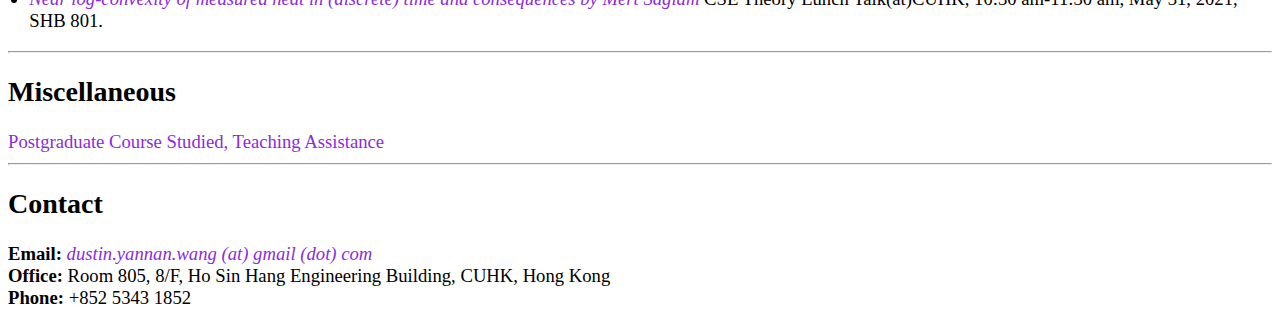
==== commit 2c66c5ac: "update personal status" ====
--- a/index.html
+++ b/index.html
@@ -44,6 +44,8 @@
 			<p>
 			I am Dustin, a PhD student at the <a href="https://www.ie.cuhk.edu.hk/main/index.shtml">Department of Information Engineering</a>, <a href="https://www.cuhk.edu.hk/english/index.html">The Chinese University of Hong Kong</a>, Hong Kong, fortunate to be advised by <a href="http://chandra.ie.cuhk.edu.hk/">Chandra Nair</a>. I obtained my bachelor degree (first-class honour) under <a href="https://www.erg.cuhk.edu.hk/erg/Elite">ELITE stream</a> in <a href="https://www.ie.cuhk.edu.hk/main/index.shtml">Information Engineering</a> from the same university in 2016.<br><br>
 			My research interests are in Network Information Theory, Hypercontractivity and related inequalities and Distributed Source Coding. Besides, I like hiking and running.
+			<br><br>
+			Since I joined GS as a programmer from Jul2021, I might no longer have enough time to do a thourough and detailed manuscript review. Apologize for rejecting any manuscript review requests, and will let you know once I get laid off by GS :).
 			<br><br>
 			Here is a <a href="./Dustin_resume.pdf">short resume</a>.
 		    </p>
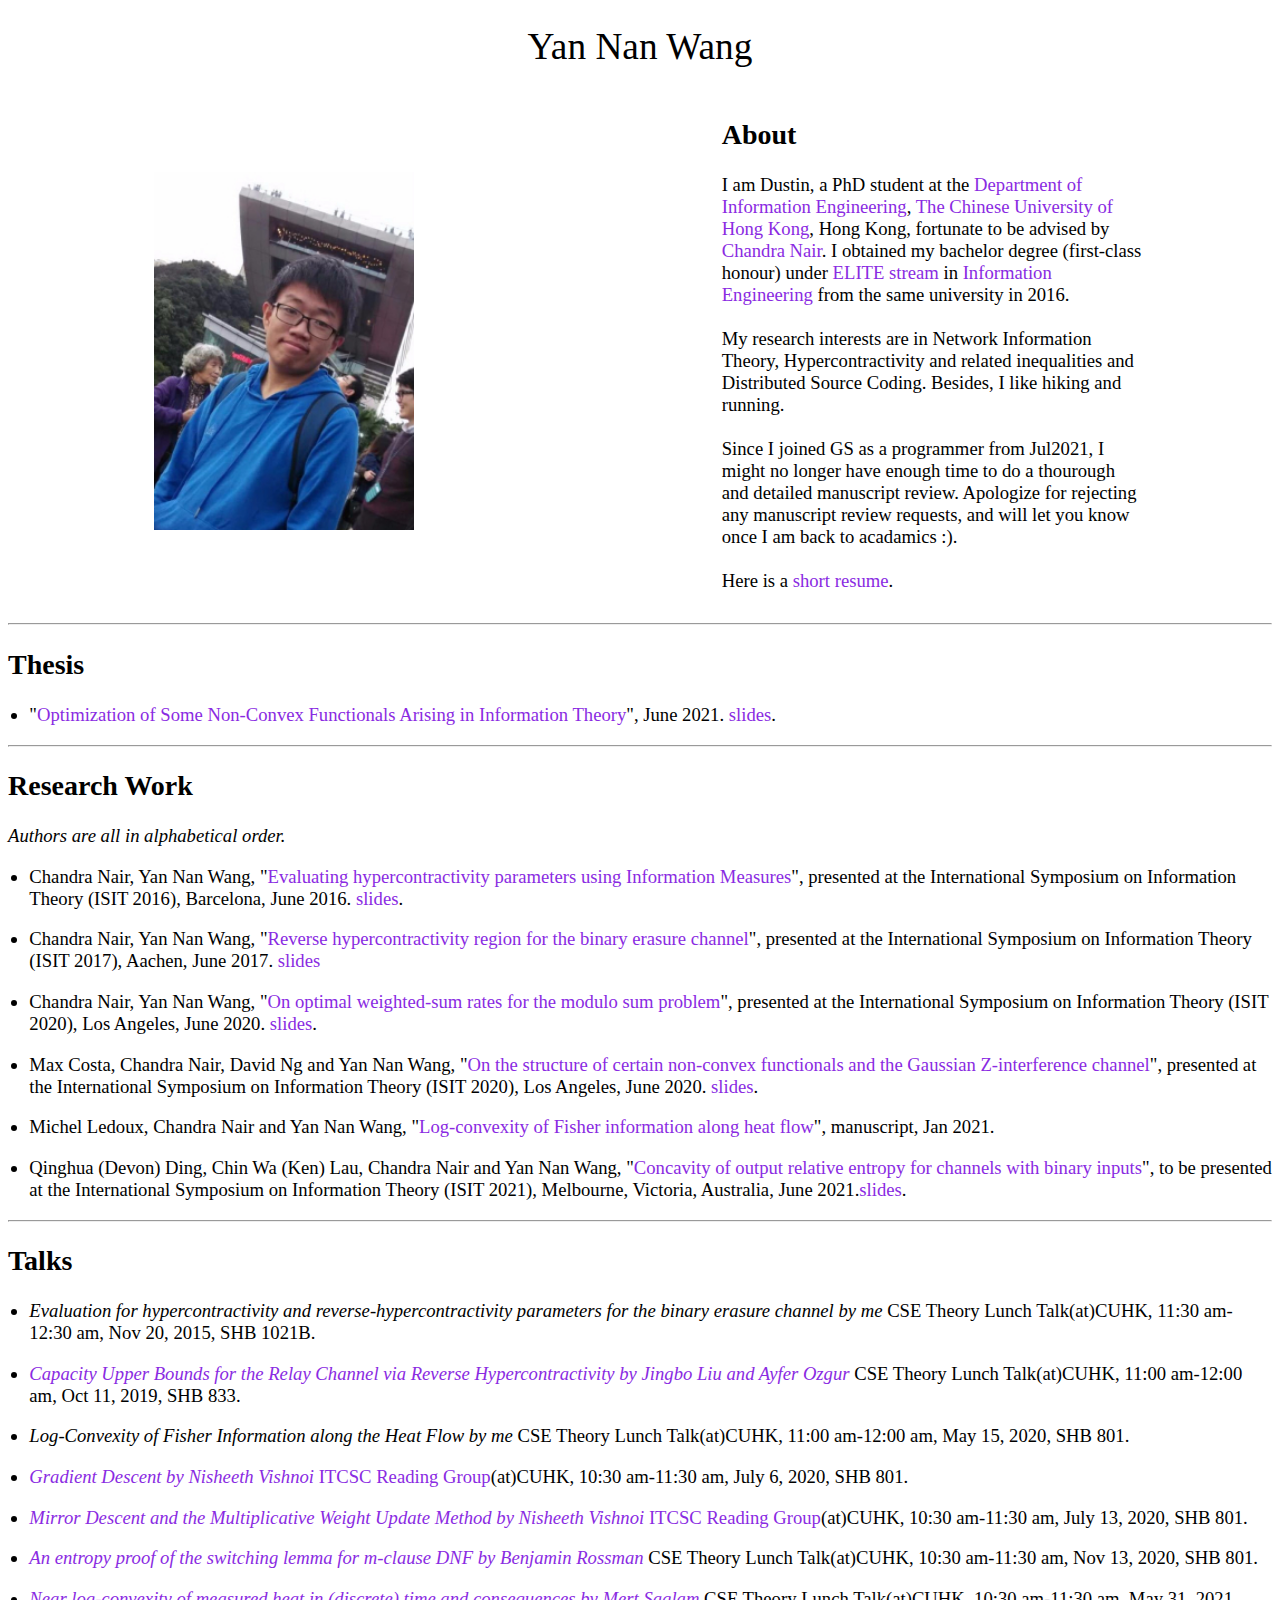
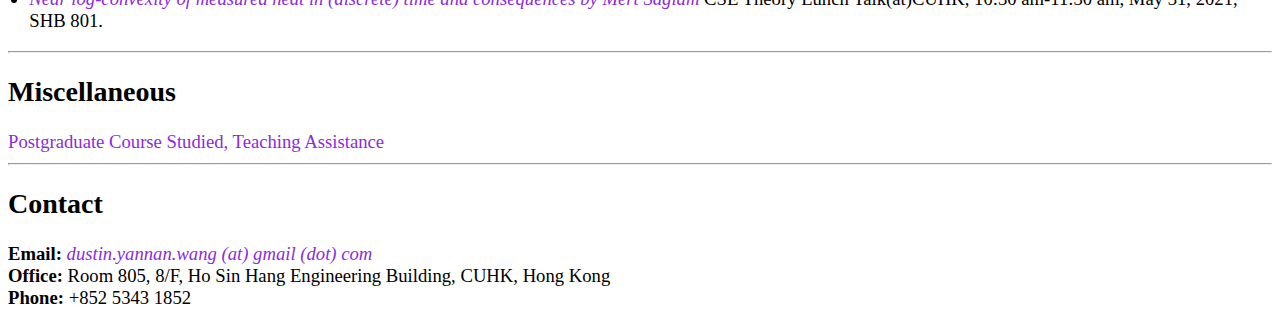
==== commit fc8413a7: "update the description" ====
--- a/index.html
+++ b/index.html
@@ -45,7 +45,7 @@
 			I am Dustin, a PhD student at the <a href="https://www.ie.cuhk.edu.hk/main/index.shtml">Department of Information Engineering</a>, <a href="https://www.cuhk.edu.hk/english/index.html">The Chinese University of Hong Kong</a>, Hong Kong, fortunate to be advised by <a href="http://chandra.ie.cuhk.edu.hk/">Chandra Nair</a>. I obtained my bachelor degree (first-class honour) under <a href="https://www.erg.cuhk.edu.hk/erg/Elite">ELITE stream</a> in <a href="https://www.ie.cuhk.edu.hk/main/index.shtml">Information Engineering</a> from the same university in 2016.<br><br>
 			My research interests are in Network Information Theory, Hypercontractivity and related inequalities and Distributed Source Coding. Besides, I like hiking and running.
 			<br><br>
-			Since I joined GS as a programmer from Jul2021, I might no longer have enough time to do a thourough and detailed manuscript review. Apologize for rejecting any manuscript review requests, and will let you know once I get laid off by GS :).
+			Since I joined GS as a programmer from Jul2021, I might no longer have enough time to do a thourough and detailed manuscript review. Apologize for rejecting any manuscript review requests, and will let you know once I am back to acadamics :).
 			<br><br>
 			Here is a <a href="./Dustin_resume.pdf">short resume</a>.
 		    </p>
